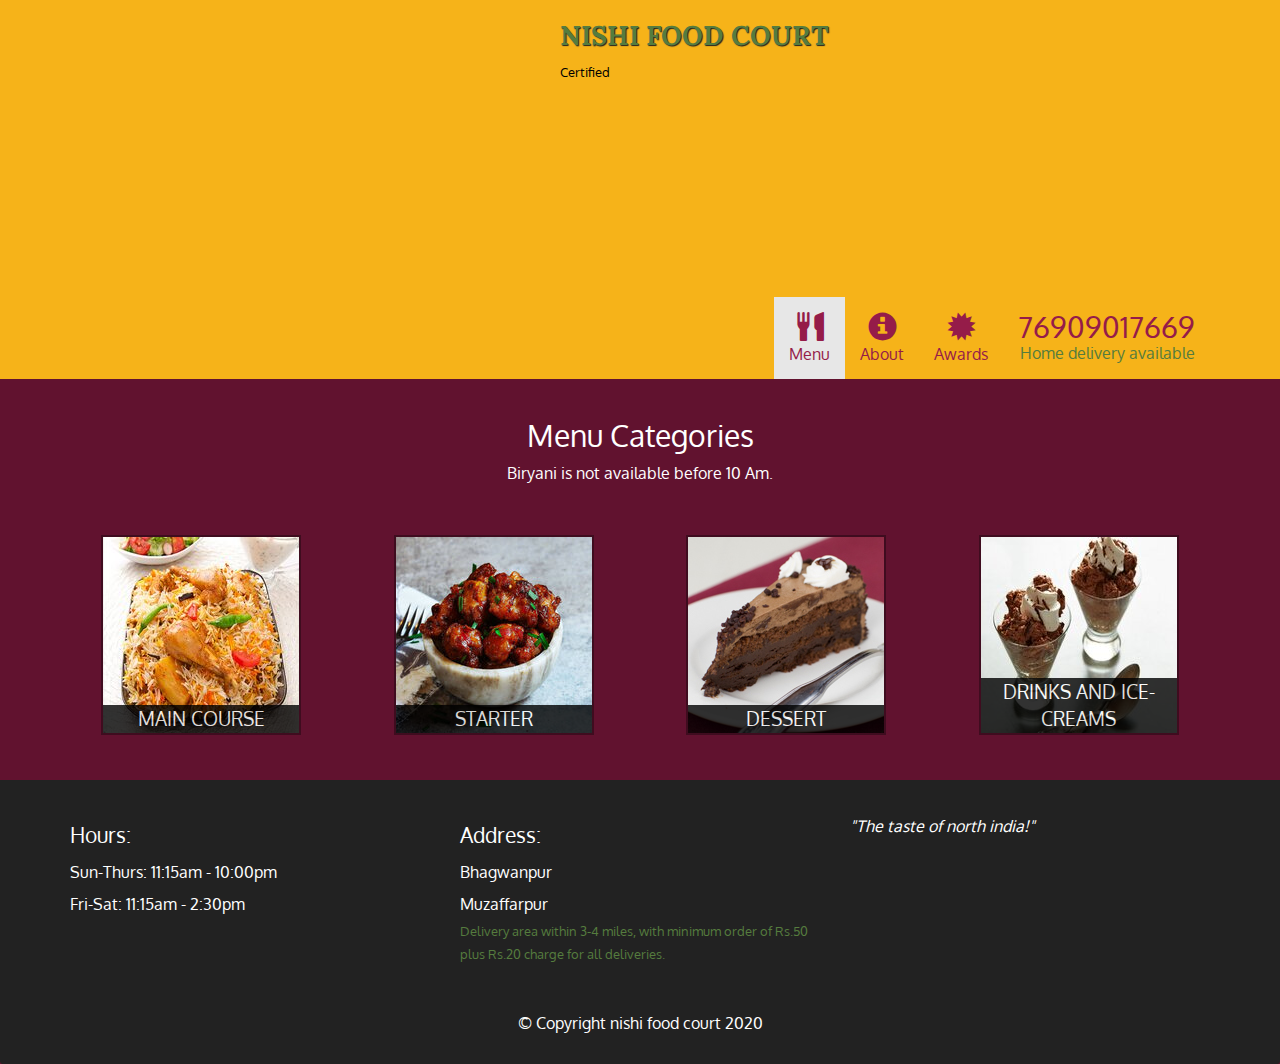
==== menu-categories.html @ b2ad7a56 "first commit" ====
<!doctype html>
<html lang="en">
  <head>
    <meta charset="utf-8">
    <meta http-equiv="X-UA-Compatible" content="IE=edge">
    <meta name="viewport" content="width=device-width, initial-scale=1">
    <title>nishi food court</title>
    <link rel="stylesheet" href="css/bootstrap.min.css">
    <link rel="stylesheet" href="css/styles.css">
    <link href='https://fonts.googleapis.com/css?family=Oxygen:400,300,700' rel='stylesheet' type='text/css'>
    <link href='https://fonts.googleapis.com/css?family=Lora' rel='stylesheet' type='text/css'>
  </head>
<body>
  <header>
    <nav id="header-nav" class="navbar navbar-default">
      <div class="container">
        <div class="navbar-header">
          <a href="index.html" class="pull-left visible-md visible-lg">
            <div id="logo-img"></div>
          </a>

          <div class="navbar-brand">
            <a href="index.html"><h1>nishi food court</h1></a>
            <p>
              
              <span>Certified</span>
            </p>
          </div>

          <button type="button" class="navbar-toggle collapsed" data-toggle="collapse" data-target="#collapsable-nav" aria-expanded="false">
            <span class="sr-only">Toggle navigation</span>
            <span class="icon-bar"></span>
            <span class="icon-bar"></span>
            <span class="icon-bar"></span>
          </button>
        </div>
        
        <div id="collapsable-nav" class="collapse navbar-collapse">
           <ul id="nav-list" class="nav navbar-nav navbar-right">
            <li class="visible-xs">
              <a href="index.html">
                <span class="glyphicon glyphicon-home"></span> Home</a>
            </li>
            <li class="active">
              <a href="menu-categories.html">
                <span class="glyphicon glyphicon-cutlery"></span><br class="hidden-xs"> Menu</a>
            </li>
            <li>
              <a href="#">
                <span class="glyphicon glyphicon-info-sign"></span><br class="hidden-xs"> About</a>
            </li>
            <li>
              <a href="#">
                <span class="glyphicon glyphicon-certificate"></span><br class="hidden-xs"> Awards</a>
            </li>
            <li id="phone" class="hidden-xs">
              <a href="tel:76909017669">
                <span>76909017669</span></a><div>Home delivery available</div>
            </li>
          </ul><!-- #nav-list -->
        </div><!-- .collapse .navbar-collapse -->
      </div><!-- .container -->
    </nav><!-- #header-nav -->
  </header>

  <div id="call-btn" class="visible-xs">
    <a class="btn" href="tel:76909017669">
    <span class="glyphicon glyphicon-earphone"></span>
    76909017669
    </a>
  </div>
  <div id="xs-deliver" class="text-center visible-xs">Home delivery available</div>

  <div id="main-content" class="container">
    <h2 id="menu-categories-title" class="text-center">Menu Categories</h2>
    <div class="text-center">
      Biryani is not available before 10 Am.
    </div>

    <section class="row">
      <div class="col-md-3 col-sm-4 col-xs-6 col-xxs-12">
        <a href="single-category.html">
          <div class="category-tile">
            <img width="200" height="200" src="images/menu/B/B.jpg" >
            <span>main course</span>
          </div>
        </a>
      </div>
      <div class="col-md-3 col-sm-4 col-xs-6 col-xxs-12">
        <a href="single-category-snacks.html">
          <div class="category-tile">
            <img width="200" height="200" src="images/menu/SO/Paneer_Manchurian.jpg" >
            <span>starter</span>
          </div>
        </a>
      </div>
      <div class="col-md-3 col-sm-4 col-xs-6 col-xxs-12">
        <a href="single-category-dessert.html">
          <div class="category-tile">
            <img width="200" height="200" src="images/menu/DS/DS.jpg" alt="Lunch">
            <span>dessert</span>
          </div>
        </a>
      </div>
      <div class="col-md-3 col-sm-4 col-xs-6 col-xxs-12">
        <a href="single-category-ice.html">
          <div class="category-tile">
            <img width="200" height="200" src="images/menu/Dk/choclate-mousse%201.jpg" alt="Lunch">
            <span>drinks and ice-creams</span>
          </div>
        </a>
      </div>
      
    </section>

  </div><!-- End of #main-content -->

  <footer class="panel-footer">
    <div class="container">
      <div class="row">
        <section id="hours" class="col-sm-4">
          <span>Hours:</span><br>
          Sun-Thurs: 11:15am - 10:00pm<br>
          Fri-Sat: 11:15am - 2:30pm<br>
          
          <hr class="visible-xs">
        </section>
        <section id="address" class="col-sm-4">
          <span>Address:</span><br>
          Bhagwanpur<br>
          Muzaffarpur
          <p> Delivery area within 3-4 miles, with minimum order of Rs.50 plus Rs.20 charge for all deliveries.</p>
          <hr class="visible-xs">
        </section>
        <section id="testimonials" class="col-sm-4">
          <p>"The taste of north india!"</p>
          
        </section>
      </div>
      <div class="text-center">&copy; Copyright nishi food court 2020</div>
    </div>
  </footer>

  <!-- jQuery (Bootstrap JS plugins depend on it) -->
  <script src="js/jquery-2.1.4.min.js"></script>
  <script src="js/bootstrap.min.js"></script>
  <script src="js/script.js"></script>
</body>
</html>
---- css/styles.css ----
body {
  font-size: 16px;
  color: #fff;
  background-color: #61122f;
  font-family: 'Oxygen', sans-serif;
}

/** HEADER **/
#header-nav {
  background-color: #f6b319;
  border-radius: 0;
  border: 0;
}

#logo-img {
  background: url(https://www.freelogoservices.com/api/main/images/1iHxglJALpZG+2qgexe4wmesjvaW...UkQxleQiHsoZzE=) no-repeat;
  width: 490px;
  height: 296px;
  
}



.navbar-brand {
  padding-top: 25px;
}
.navbar-brand h1 { /* Restaurant name */
  font-family: 'Lora', serif;
  color: #557c3e;
  font-size: 1.5em;
  text-transform: uppercase;
  font-weight: bold;
  text-shadow: 1px 1px 1px #222;
  margin-top: 0;
  margin-bottom: 0;
  line-height: .75;
}
.navbar-brand a:hover, .navbar-brand a:focus {
  text-decoration: none;
}
.navbar-brand p { /* Kosher cert */
  color: #000;
  
  font-size: .7em;
  margin-top: 15px;
}
.navbar-brand p span { /* Star-K */
  vertical-align: middle;
} 

#nav-list {
  margin-top: 1px;
}
#nav-list a {
  color: #951C49;
  text-align: center;
}
#nav-list a:hover {
  background: #E7E7E7;
}
#nav-list a span {
  font-size: 1.8em;
}

#phone {
  margin-top: 5px;
}
#phone a { /* Phone number */
  text-align: right;
  padding-bottom: 0;
}
#phone div { /* We Deliver */
  color: #557c3e;
  text-align: right;
  padding-right: 15px;
}

.navbar-header button.navbar-toggle, .navbar-header .icon-bar {
  border: 1px solid #61122f;
}
.navbar-header button.navbar-toggle {
  clear: both;
  margin-top: -30px;
}
/* END HEADER */

/* FOOTER */
.panel-footer {
  margin-top: 30px;
  padding-top: 35px;
  padding-bottom: 30px;
  background-color: #222;
  border-top: 0;
}
.panel-footer div.row {
  margin-bottom: 35px;
}
#hours, #address {
  line-height: 2;
}
#hours > span, #address > span {
  font-size: 1.3em;
}
#address p {
  color: #557c3e;
  font-size: .8em;
  line-height: 1.8;
}
#testimonials {
  font-style: italic;
}
#testimonials p:nth-child(2) {
  margin-top: 25px;
}
/* END FOOTER */



/* HOME PAGE */
.container .jumbotron {
  box-shadow: 0 0 50px #3F0C1F;
  border: 2px solid #3F0C1F;
}

#menu-tile, #specials-tile, #map-tile {
  height: 250px;
  width: 100%;
  margin-bottom: 15px;
  position: relative;
  border: 2px solid #3F0C1F;
  overflow: hidden;
}
#menu-tile:hover, #specials-tile:hover, #map-tile:hover {
  box-shadow: 0 1px 5px 1px #cccccc;
}
#menu-tile {
  background: url('../images/menu.jpg') no-repeat;
  background-position: center;
}
#specials-tile {
  background: url('../images/special_litti.jpg') no-repeat;
  background-position: center;
}
#menu-tile span, #specials-tile span, #map-tile span {
  position: absolute;
  bottom: 0;
  right: 0;
  width: 100%;
  text-align: center;
  font-size: 1.6em;
  text-transform: uppercase;
  background-color: #000;
  color: #fff;
  opacity: .8;
}
/* END HOME PAGE */

/* MENU CATEGORIES PAGE */
.category-tile { 
  position: relative;
  border: 2px solid #3F0C1F;
  overflow: hidden;
  width: 200px;
  height: 200px;
  margin: 0 auto 15px;
}
.category-tile span {
  position: absolute;
  bottom: 0;
  right: 0;
  width: 100%;
  text-align: center;
  font-size: 1.2em;
  text-transform: uppercase;
  background-color: #000;
  color: #fff;
  opacity: .8;
}
.category-tile:hover {
  box-shadow: 0 1px 5px 1px #cccccc;
}

#menu-categories-title + div {
  margin-bottom: 50px;
}
/* END MENU CATEGORIES PAGE */

/* SINGLE CATEGORY PAGE */
.menu-item-tile {
  margin-bottom: 25px;
}
.menu-item-tile hr {
  width: 80%;
}
.menu-item-tile .menu-item-price {
  font-size: 1.1em;
  text-align: right;
  margin-top: -15px;
  margin-right: -15px;
}
.menu-item-tile .menu-item-price span {
  font-size: .6em;
}
.menu-item-photo {
  position: relative;
  border: 2px solid #3F0C1F; 
  overflow: hidden;
  padding: 0;
  margin-right: -15px;
  margin-left: auto;
  margin-bottom: 20px;
  max-width: 250px;
}
.menu-item-photo div {
  position: absolute;
  bottom: 0;
  right: 0;
  width: 80px;
  background-color: #557c3e;
  text-align: center;
}
.menu-item-description {
  padding-right: 30px;
}
h3.menu-item-title {
  margin: 0 0 10px;
}
.menu-item-details {
  font-size: .9em;
  font-style: italic;
}
/* END SINGLE CATEGORY PAGE */


/********** Large devices only **********/
@media (min-width: 1200px) {
  .container .jumbotron {
    background: url('../images/resturant_1200.jpg') no-repeat;
    height: 675px;
  }
}

/********** Medium devices only **********/
@media (min-width: 992px) and (max-width: 1199px) {
  /* Header */
  #logo-img {
    background: url('https://www.freelogoservices.com/api/main/images/1iHxglJALpZG+2qgexe4wmesjvaW...UkQxleQiHsoZzE=') no-repeat;
    width: 490px;
    height: 296px;
    
  }
  /* End Header */

  /* Home Page */
  .container .jumbotron {
    background: url('../images/resturant_992.jpg') no-repeat;
    height: 558px;
  }
  /* End Home Page */
}

/********** Small devices only **********/
@media (min-width: 768px) and (max-width: 991px) {
  /* Home Page */
  .container .jumbotron {
    background: url('../images/resturant.jpg') no-repeat;
    height: 432px;
  }
  /* End Home Page */
}

/********** Extra small devices only **********/
@media (max-width: 767px) {
  /* Header */
  .navbar-brand {
    padding-top: 10px;
    height: 80px;
  }
  .navbar-brand h1 { /* Restaurant name */
    padding-top: 10px;
    font-size: 5vw; /* 1vw = 1% of viewport width */
  }
  .navbar-brand p { /* Kosher cert */
    font-size: .6em;
    margin-top: 12px;
  }
  .navbar-brand p img { /* Star-K */
    height: 20px;
  }

  #collapsable-nav a { /* Collapsed nav menu text */
    font-size: 1.2em;
  }
  #collapsable-nav a span { /* Collapsed nav menu glyph */
    font-size: 1em;
    margin-right: 5px;
  }

  #call-btn > a {
    font-size: 1.5em;
    display: block;
    margin: 0 20px;
    padding: 10px;
    border: 2px solid #fff;
    background-color: #f6b319;
    color: #951c49;
  }
  #xs-deliver {
    margin-top: 5px;
    font-size: .7em;
    letter-spacing: .1em;
    text-transform: uppercase;
  }
  /* End Header */

  /* Footer */
  .panel-footer section {
    margin-bottom: 30px;
    text-align: center;
  }
  .panel-footer section:nth-child(3) {
    margin-bottom: 0; /* margin already exists on the whole row */
  }
  .panel-footer section hr {
    width: 50%;
  }
  /* End Footer */

  /* Home Page */
  .container .jumbotron {
    margin-top: 30px;
    padding: 0;
  }
  #menu-tile, #specials-tile {
    width: 360px;
    margin: 0 auto 15px;
  }

  .menu-item-photo {
    margin-right: auto;
  }
  .menu-item-tile .menu-item-price {
    text-align: center;
  }
  .menu-item-description {
    text-align: center;;
  }
}


/********** Super extra small devices Only :-) (e.g., iPhone 4) **********/
@media (max-width: 479px) {
  /* Header */
  .navbar-brand h1 { /* Restaurant name */
    padding-top: 5px;
    font-size: 6vw;
  }
  /* End Header */
  
  /* Home page */
  #menu-tile, #specials-tile {
    width: 280px;
    margin: 0 auto 15px;
  }

  .col-xxs-12 {
    position: relative;
    min-height: 1px;
    padding-right: 15px;
    padding-left: 15px;
    float: left;
    width: 100%;
  }
}
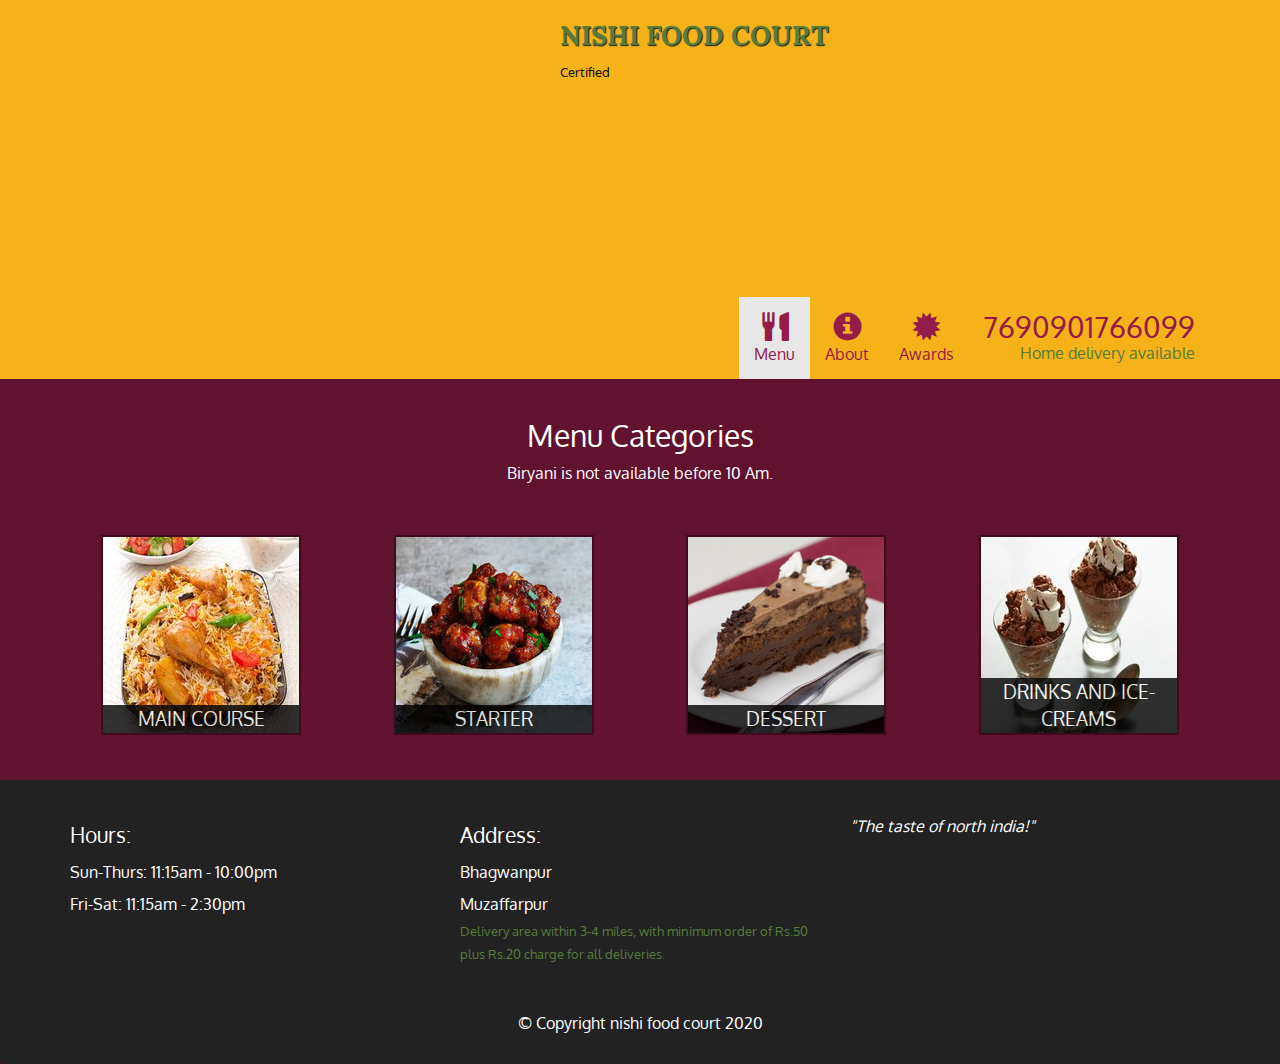
==== commit e1674208: "Update menu-categories.html" ====
--- a/menu-categories.html
+++ b/menu-categories.html
@@ -54,8 +54,8 @@
                 <span class="glyphicon glyphicon-certificate"></span><br class="hidden-xs"> Awards</a>
             </li>
             <li id="phone" class="hidden-xs">
-              <a href="tel:76909017669">
-                <span>76909017669</span></a><div>Home delivery available</div>
+              <a href="tel:7690901766099">
+                <span>7690901766099</span></a><div>Home delivery available</div>
             </li>
           </ul><!-- #nav-list -->
         </div><!-- .collapse .navbar-collapse -->
@@ -64,9 +64,9 @@
   </header>
 
   <div id="call-btn" class="visible-xs">
-    <a class="btn" href="tel:76909017669">
+    <a class="btn" href="tel:7690901766099">
     <span class="glyphicon glyphicon-earphone"></span>
-    76909017669
+    7690901766099
     </a>
   </div>
   <div id="xs-deliver" class="text-center visible-xs">Home delivery available</div>
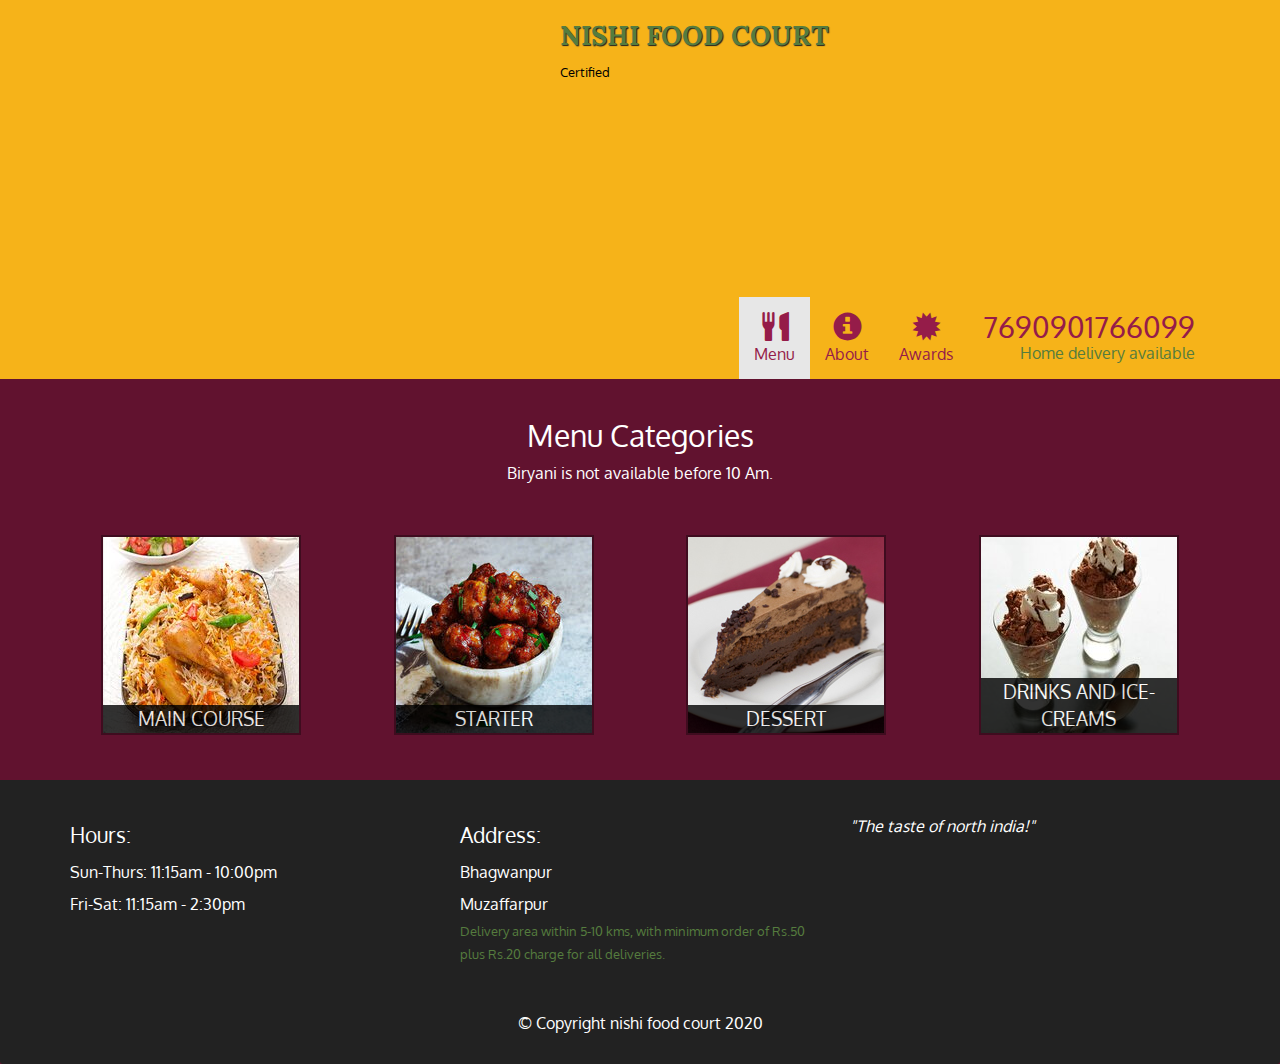
==== commit 72d173c7: "Update menu-categories.html" ====
--- a/menu-categories.html
+++ b/menu-categories.html
@@ -129,7 +129,7 @@
           <span>Address:</span><br>
           Bhagwanpur<br>
           Muzaffarpur
-          <p> Delivery area within 3-4 miles, with minimum order of Rs.50 plus Rs.20 charge for all deliveries.</p>
+          <p> Delivery area within 5-10 kms, with minimum order of Rs.50 plus Rs.20 charge for all deliveries.</p>
           <hr class="visible-xs">
         </section>
         <section id="testimonials" class="col-sm-4">
